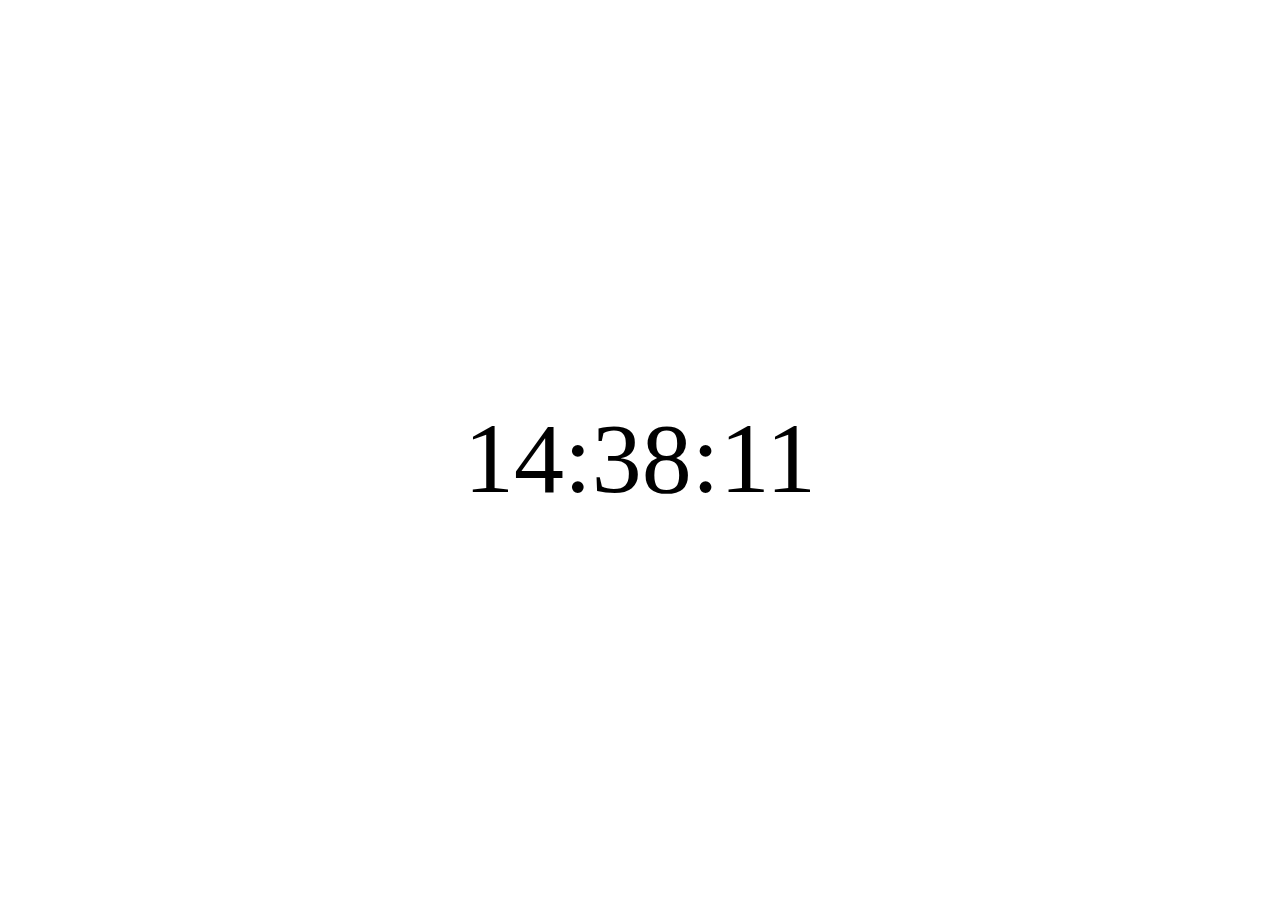
==== index.html @ 9515bf01 "first task: clock" ====
<!DOCTYPE html>
<html>
<head>
	<meta http-equiv=\"content-type\" content=\"text/html; charset=utf-8\">
	<title>Dmitry Busko</title>
	<link rel="stylesheet" type="text/css" href="style.css">
	<script type="text/javascript" src='script.js'></script>
</head>
<body>
	<div id="clock">
		
	</div>
	
</body>
</html>
---- style.css ----
body{
	display: flex;
	align-items: center;
	justify-content: center;
	height: 100vh;
}
#clock{
	font-size: 100px;
}
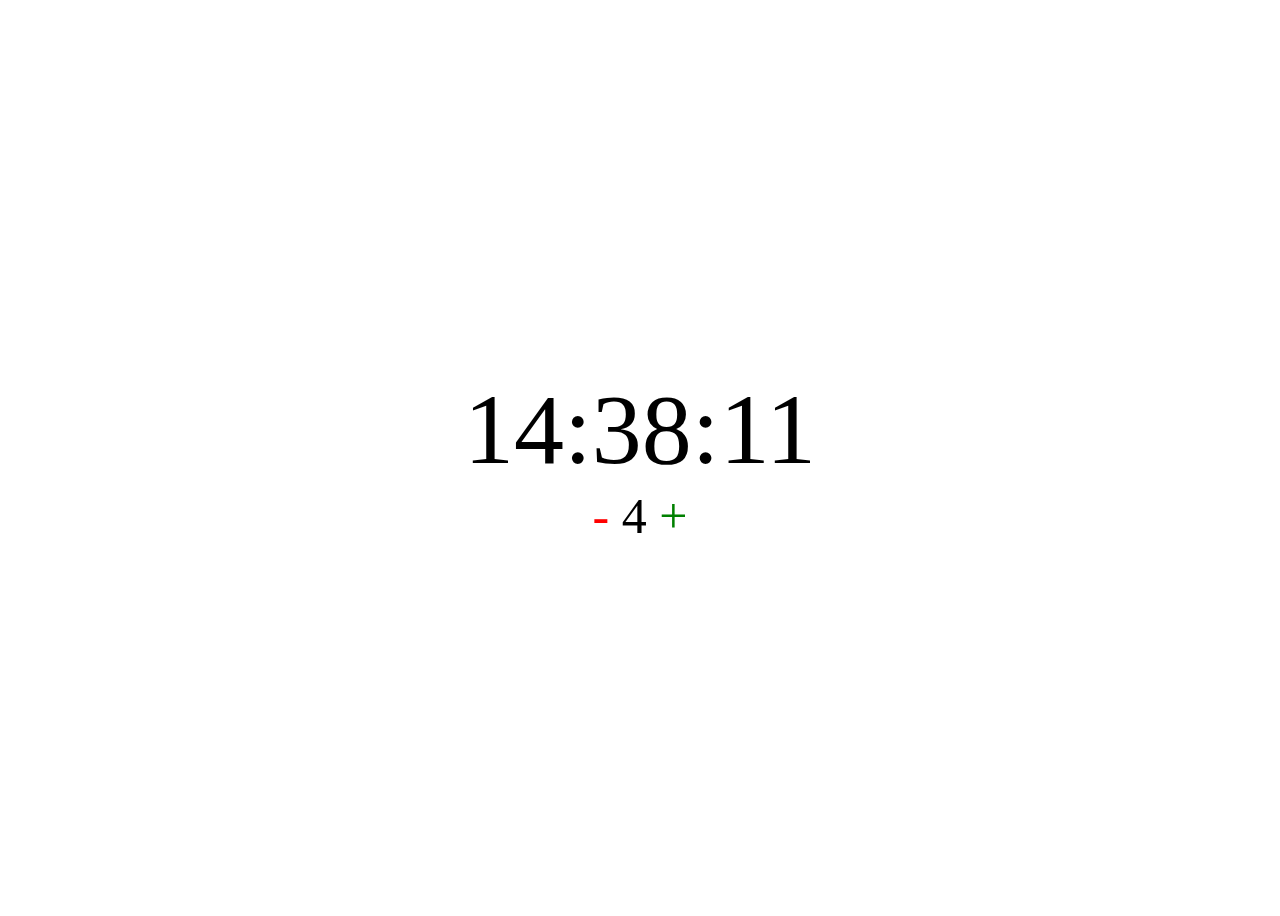
==== commit c9b38591: "task with voter" ====
--- a/index.html
+++ b/index.html
@@ -10,6 +10,8 @@
 	<div id="clock">
 		
 	</div>
-	
+	<div id="field_voter">
+
+	</div>
 </body>
 </html>--- a/style.css
+++ b/style.css
@@ -1,9 +1,19 @@
 body{
 	display: flex;
+	flex-direction: column;
 	align-items: center;
 	justify-content: center;
 	height: 100vh;
 }
 #clock{
 	font-size: 100px;
+}
+#field_voter{
+	font-size: 50px;
+}
+.down{
+	color: red;
+}
+.up{
+	color: green;
 }